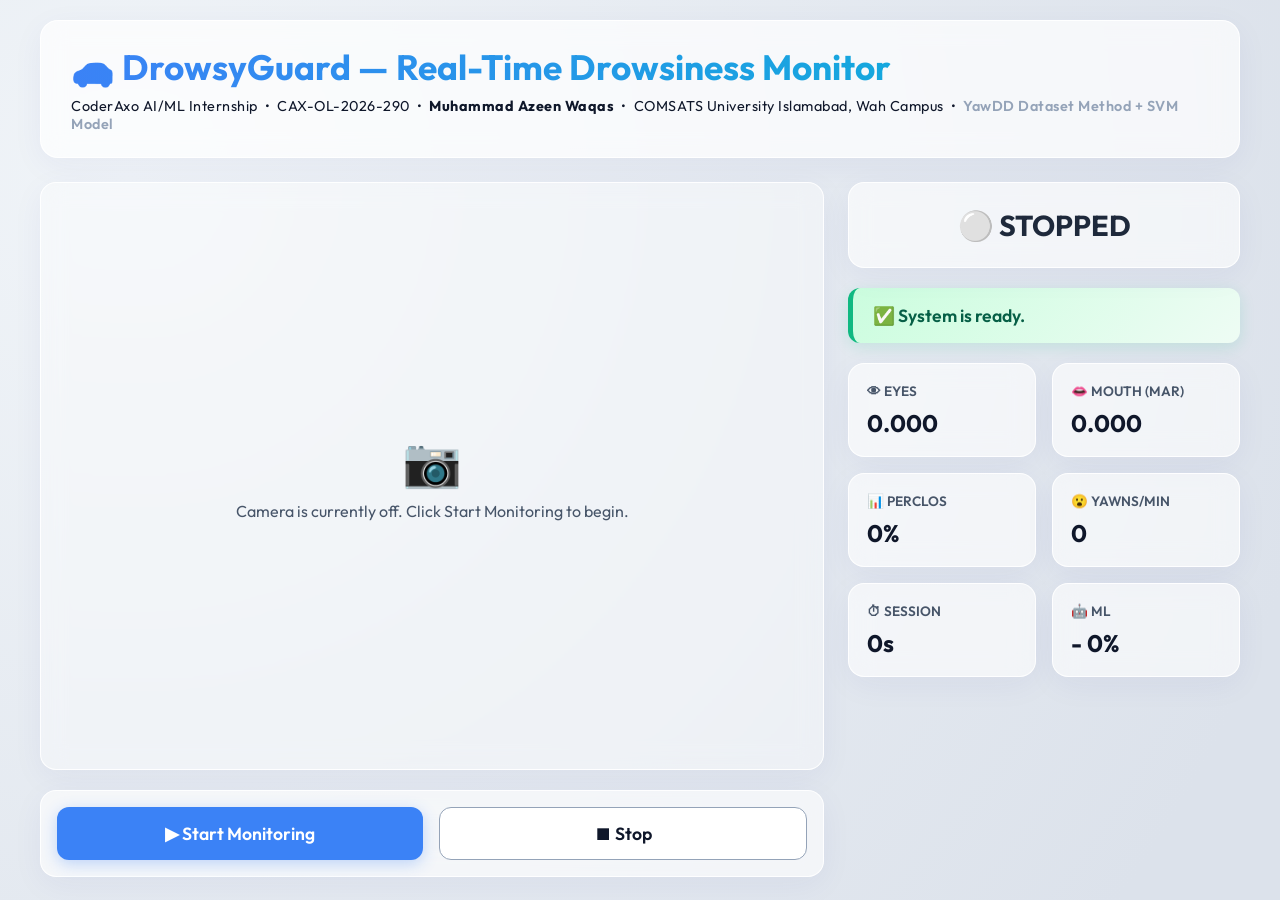
==== frontend/index.html @ d36b335c "feat: separate frontend and backend for vercel/railway deployment, add websocket camera streaming" ====
<!DOCTYPE html>
<html lang="en">
<head>
    <meta charset="UTF-8">
    <meta name="viewport" content="width=device-width, initial-scale=1.0">
    <title>DrowsyGuard | Real-Time Monitor</title>
    <link href="https://fonts.googleapis.com/css2?family=Outfit:wght@300;400;600;700&display=swap" rel="stylesheet">
    <link rel="stylesheet" href="/static/style.css">
</head>
<body>
    <div class="app-container">
        <!-- Header -->
        <header class="header-card">
            <h1 class="title-text">🚗 DrowsyGuard — Real-Time Drowsiness Monitor</h1>
            <p class="subtitle">
                CoderAxo AI/ML Internship &nbsp;&bull;&nbsp; CAX-OL-2026-290 &nbsp;&bull;&nbsp;
                <strong>Muhammad Azeen Waqas</strong> &nbsp;&bull;&nbsp;
                COMSATS University Islamabad, Wah Campus &nbsp;&bull;&nbsp;
                <span class="highlight">YawDD Dataset Method + SVM Model</span>
            </p>
        </header>

        <!-- Main Content -->
        <main class="main-layout">
            <!-- Left Side: Video Feed -->
            <section class="video-section">
                <div class="video-container glass-card">
                    <img id="video-feed" src="" alt="Webcam Feed Will Appear Here" class="hidden">
                    <div id="video-placeholder" class="video-placeholder">
                        <div class="placeholder-icon">📷</div>
                        <p>Camera is currently off. Click Start Monitoring to begin.</p>
                    </div>
                </div>
                
                <div class="controls glass-card">
                    <button id="btn-start" class="btn btn-primary">▶ Start Monitoring</button>
                    <button id="btn-stop" class="btn btn-secondary">⏹ Stop</button>
                </div>
            </section>

            <!-- Right Side: Dashboard -->
            <section class="dashboard-section">
                <!-- Status Badge -->
                <div class="glass-card status-card">
                    <h2 id="current-state" class="state-text">⚪ STOPPED</h2>
                </div>

                <!-- Alert Box -->
                <div id="alert-box" class="alert-box alert-ok">
                    ✅ System is ready.
                </div>

                <!-- Metrics Grid -->
                <div class="metrics-grid">
                    <div class="metric-card glass-card">
                        <label>👁 EYES</label>
                        <div id="metric-eyes" class="metric-value">0.000</div>
                    </div>
                    <div class="metric-card glass-card">
                        <label>👄 MOUTH (MAR)</label>
                        <div id="metric-mar" class="metric-value">0.000</div>
                    </div>
                    <div class="metric-card glass-card">
                        <label>📊 PERCLOS</label>
                        <div id="metric-perclos" class="metric-value">0%</div>
                    </div>
                    <div class="metric-card glass-card">
                        <label>😮 Yawns/min</label>
                        <div id="metric-yawns" class="metric-value">0</div>
                    </div>
                    <div class="metric-card glass-card">
                        <label>⏱ Session</label>
                        <div id="metric-session" class="metric-value">0s</div>
                    </div>
                    <div class="metric-card glass-card">
                        <label>🤖 ML</label>
                        <div id="metric-ml" class="metric-value">- 0%</div>
                    </div>
                </div>
            </section>
        </main>
    </div>

    <script src="/static/script.js"></script>
</body>
</html>
---- static/style.css ----
/* Global Resets and Base Styles */
:root {
    --bg-gradient: radial-gradient(circle at 10% 20%, rgb(240, 244, 248) 0%, rgb(220, 226, 235) 90.2%);
    --text-main: #0f172a;
    --text-muted: #475569;
    --text-light: #94a3b8;
    
    --glass-bg: rgba(255, 255, 255, 0.6);
    --glass-border: rgba(255, 255, 255, 0.9);
    --glass-shadow: 0 8px 32px 0 rgba(31, 38, 135, 0.05);
    
    --color-primary: #3b82f6;
    --color-secondary: #64748b;
    --color-success: #10b981;
    --color-warning: #f59e0b;
    --color-danger: #ef4444;
}

* {
    box-sizing: border-box;
    margin: 0;
    padding: 0;
}

body {
    font-family: 'Outfit', sans-serif;
    background: var(--bg-gradient);
    color: var(--text-main);
    min-height: 100vh;
    padding: 20px;
}

.app-container {
    max-width: 1200px;
    margin: 0 auto;
}

/* Glassmorphism Classes */
.glass-card {
    background: var(--glass-bg);
    backdrop-filter: blur(12px);
    -webkit-backdrop-filter: blur(12px);
    border-radius: 16px;
    border: 1px solid var(--glass-border);
    box-shadow: var(--glass-shadow);
    transition: transform 0.3s ease, box-shadow 0.3s ease;
}

/* Header */
.header-card {
    background: rgba(255, 255, 255, 0.7);
    backdrop-filter: blur(12px);
    -webkit-backdrop-filter: blur(12px);
    border-radius: 18px;
    padding: 24px 30px;
    margin-bottom: 24px;
    border: 1px solid rgba(255, 255, 255, 0.9);
    box-shadow: var(--glass-shadow);
}

.title-text {
    background: linear-gradient(to right, #3b82f6 0%, #06b6d4 100%);
    -webkit-background-clip: text;
    -webkit-text-fill-color: transparent;
    font-size: 2.2rem;
    font-weight: 700;
    margin-bottom: 8px;
}

.subtitle {
    color: var(--text-secondary);
    font-size: 0.9rem;
    letter-spacing: 0.5px;
}

.highlight {
    color: var(--text-light);
    font-weight: 600;
}

/* Main Layout */
.main-layout {
    display: flex;
    gap: 24px;
    flex-wrap: wrap;
}

.video-section {
    flex: 2;
    min-width: 300px;
    display: flex;
    flex-direction: column;
    gap: 20px;
}

.dashboard-section {
    flex: 1;
    min-width: 300px;
    display: flex;
    flex-direction: column;
    gap: 20px;
}

/* Video Feed */
.video-container {
    width: 100%;
    aspect-ratio: 4/3;
    overflow: hidden;
    display: flex;
    align-items: center;
    justify-content: center;
    position: relative;
    background: rgba(255, 255, 255, 0.4);
}

#video-feed {
    width: 100%;
    height: 100%;
    object-fit: cover;
    border-radius: 16px;
}

.video-placeholder {
    text-align: center;
    color: var(--text-muted);
}

.placeholder-icon {
    font-size: 3rem;
    margin-bottom: 10px;
}

.hidden {
    display: none !important;
}

/* Controls */
.controls {
    display: flex;
    gap: 16px;
    padding: 16px;
}

.btn {
    flex: 1;
    padding: 14px 24px;
    border: none;
    border-radius: 12px;
    font-family: 'Outfit', sans-serif;
    font-size: 1.1rem;
    font-weight: 600;
    cursor: pointer;
    transition: all 0.2s ease;
}

.btn-primary {
    background: var(--color-primary);
    color: white;
    box-shadow: 0 4px 15px rgba(59, 130, 246, 0.3);
}

.btn-primary:hover {
    background: #2563eb;
    transform: translateY(-2px);
    box-shadow: 0 6px 20px rgba(59, 130, 246, 0.4);
}

.btn-secondary {
    background: white;
    color: var(--text-main);
    border: 1px solid var(--text-light);
}

.btn-secondary:hover {
    background: #f8fafc;
    transform: translateY(-2px);
}

/* Status Card */
.status-card {
    padding: 24px;
    text-align: center;
}

.state-text {
    margin: 0;
    color: #1e293b;
    font-size: 1.8rem;
    text-transform: uppercase;
}

/* Alert Box */
.alert-box {
    border-radius: 12px;
    padding: 16px 20px;
    font-size: 1.1rem;
    font-weight: 600;
    transition: all 0.3s ease;
}

.alert-ok {
    background: linear-gradient(135deg, rgba(200, 255, 220, 0.9), rgba(240, 255, 245, 0.9));
    border-left: 5px solid var(--color-success);
    color: #065f46;
    box-shadow: 0 4px 15px rgba(16, 185, 129, 0.15);
}

.alert-warn {
    background: linear-gradient(135deg, rgba(254, 240, 138, 0.9), rgba(254, 252, 216, 0.9));
    border-left: 5px solid var(--color-warning);
    color: #92400e;
    box-shadow: 0 4px 15px rgba(245, 158, 11, 0.15);
}

.alert-danger {
    background: linear-gradient(135deg, rgba(254, 202, 202, 0.9), rgba(254, 226, 226, 0.9));
    border-left: 5px solid var(--color-danger);
    color: #991b1b;
    box-shadow: 0 4px 20px rgba(239, 68, 68, 0.2);
    animation: pulse-red 1.5s infinite;
}

@keyframes pulse-red {
    0% { box-shadow: 0 0 0 0 rgba(239, 68, 68, 0.4); }
    70% { box-shadow: 0 0 0 15px rgba(239, 68, 68, 0); }
    100% { box-shadow: 0 0 0 0 rgba(239, 68, 68, 0); }
}

/* Metrics Grid */
.metrics-grid {
    display: grid;
    grid-template-columns: repeat(2, 1fr);
    gap: 16px;
}

.metric-card {
    padding: 18px;
}

.metric-card:hover {
    transform: translateY(-2px);
    box-shadow: 0 10px 40px 0 rgba(31, 38, 135, 0.1);
    border-color: rgba(255, 255, 255, 1);
}

.metric-card label {
    display: block;
    color: var(--text-muted);
    font-size: 0.85rem;
    text-transform: uppercase;
    font-weight: 600;
    margin-bottom: 8px;
}

.metric-value {
    color: var(--text-main);
    font-size: 1.5rem;
    font-weight: 700;
}

@media (max-width: 768px) {
    .main-layout {
        flex-direction: column;
    }
}
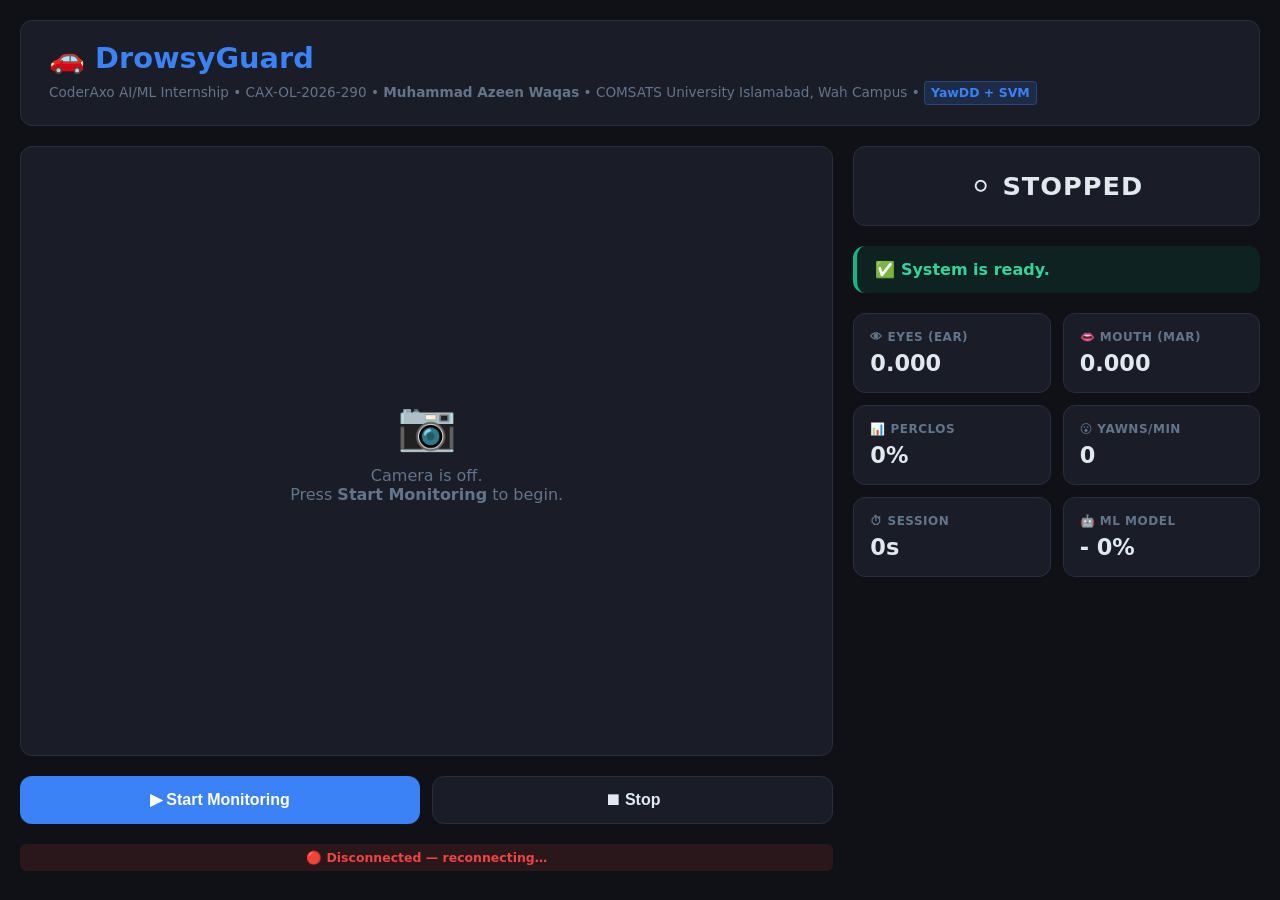
==== commit 5cb708f9: "feat: rewrite frontend with pure HTML/CSS dark theme, no Bootstrap/CDN" ====
--- a/frontend/index.html
+++ b/frontend/index.html
@@ -3,84 +3,90 @@
 <head>
     <meta charset="UTF-8">
     <meta name="viewport" content="width=device-width, initial-scale=1.0">
+    <meta name="description" content="DrowsyGuard — Real-time AI drowsiness detection for drivers using webcam and machine learning.">
     <title>DrowsyGuard | Real-Time Monitor</title>
-    <link href="https://fonts.googleapis.com/css2?family=Outfit:wght@300;400;600;700&display=swap" rel="stylesheet">
-    <link rel="stylesheet" href="/static/style.css">
+    <link rel="stylesheet" href="static/style.css">
 </head>
 <body>
-    <div class="app-container">
-        <!-- Header -->
-        <header class="header-card">
-            <h1 class="title-text">🚗 DrowsyGuard — Real-Time Drowsiness Monitor</h1>
+
+    <div class="page">
+
+        <!-- ── Header ──────────────────────────── -->
+        <header class="header">
+            <h1>🚗 DrowsyGuard</h1>
             <p class="subtitle">
-                CoderAxo AI/ML Internship &nbsp;&bull;&nbsp; CAX-OL-2026-290 &nbsp;&bull;&nbsp;
-                <strong>Muhammad Azeen Waqas</strong> &nbsp;&bull;&nbsp;
-                COMSATS University Islamabad, Wah Campus &nbsp;&bull;&nbsp;
-                <span class="highlight">YawDD Dataset Method + SVM Model</span>
+                CoderAxo AI/ML Internship &bull; CAX-OL-2026-290 &bull;
+                <strong>Muhammad Azeen Waqas</strong> &bull;
+                COMSATS University Islamabad, Wah Campus &bull;
+                <span class="tag">YawDD + SVM</span>
             </p>
         </header>
 
-        <!-- Main Content -->
-        <main class="main-layout">
-            <!-- Left Side: Video Feed -->
-            <section class="video-section">
-                <div class="video-container glass-card">
-                    <img id="video-feed" src="" alt="Webcam Feed Will Appear Here" class="hidden">
-                    <div id="video-placeholder" class="video-placeholder">
-                        <div class="placeholder-icon">📷</div>
-                        <p>Camera is currently off. Click Start Monitoring to begin.</p>
+        <!-- ── Main ────────────────────────────── -->
+        <main class="layout">
+
+            <!-- Left: Camera -->
+            <section class="camera-col">
+
+                <div class="video-box" id="video-box">
+                    <img id="video-feed" src="" alt="Processed webcam feed" class="hidden">
+                    <div id="video-placeholder" class="placeholder">
+                        <span class="cam-icon">📷</span>
+                        <p>Camera is off.<br>Press <strong>Start Monitoring</strong> to begin.</p>
                     </div>
                 </div>
-                
-                <div class="controls glass-card">
-                    <button id="btn-start" class="btn btn-primary">▶ Start Monitoring</button>
-                    <button id="btn-stop" class="btn btn-secondary">⏹ Stop</button>
+
+                <div class="controls">
+                    <button id="btn-start" class="btn btn-start">▶ Start Monitoring</button>
+                    <button id="btn-stop"  class="btn btn-stop">⏹ Stop</button>
                 </div>
+
+                <div id="ws-status" class="ws-status connecting">Connecting to backend…</div>
+
             </section>
 
-            <!-- Right Side: Dashboard -->
-            <section class="dashboard-section">
-                <!-- Status Badge -->
-                <div class="glass-card status-card">
-                    <h2 id="current-state" class="state-text">⚪ STOPPED</h2>
+            <!-- Right: Dashboard -->
+            <section class="dash-col">
+
+                <div class="status-card" id="status-card">
+                    <h2 id="current-state">⚪ STOPPED</h2>
                 </div>
 
-                <!-- Alert Box -->
-                <div id="alert-box" class="alert-box alert-ok">
-                    ✅ System is ready.
+                <div id="alert-box" class="alert alert-ok">✅ System is ready.</div>
+
+                <div class="metrics-grid">
+                    <div class="metric">
+                        <span class="metric-label">👁 EYES (EAR)</span>
+                        <span id="metric-eyes" class="metric-val">0.000</span>
+                    </div>
+                    <div class="metric">
+                        <span class="metric-label">👄 MOUTH (MAR)</span>
+                        <span id="metric-mar" class="metric-val">0.000</span>
+                    </div>
+                    <div class="metric">
+                        <span class="metric-label">📊 PERCLOS</span>
+                        <span id="metric-perclos" class="metric-val">0%</span>
+                    </div>
+                    <div class="metric">
+                        <span class="metric-label">😮 YAWNS/min</span>
+                        <span id="metric-yawns" class="metric-val">0</span>
+                    </div>
+                    <div class="metric">
+                        <span class="metric-label">⏱ SESSION</span>
+                        <span id="metric-session" class="metric-val">0s</span>
+                    </div>
+                    <div class="metric">
+                        <span class="metric-label">🤖 ML MODEL</span>
+                        <span id="metric-ml" class="metric-val">- 0%</span>
+                    </div>
                 </div>
 
-                <!-- Metrics Grid -->
-                <div class="metrics-grid">
-                    <div class="metric-card glass-card">
-                        <label>👁 EYES</label>
-                        <div id="metric-eyes" class="metric-value">0.000</div>
-                    </div>
-                    <div class="metric-card glass-card">
-                        <label>👄 MOUTH (MAR)</label>
-                        <div id="metric-mar" class="metric-value">0.000</div>
-                    </div>
-                    <div class="metric-card glass-card">
-                        <label>📊 PERCLOS</label>
-                        <div id="metric-perclos" class="metric-value">0%</div>
-                    </div>
-                    <div class="metric-card glass-card">
-                        <label>😮 Yawns/min</label>
-                        <div id="metric-yawns" class="metric-value">0</div>
-                    </div>
-                    <div class="metric-card glass-card">
-                        <label>⏱ Session</label>
-                        <div id="metric-session" class="metric-value">0s</div>
-                    </div>
-                    <div class="metric-card glass-card">
-                        <label>🤖 ML</label>
-                        <div id="metric-ml" class="metric-value">- 0%</div>
-                    </div>
-                </div>
             </section>
+
         </main>
+
     </div>
 
-    <script src="/static/script.js"></script>
+    <script src="static/script.js"></script>
 </body>
 </html>
--- a/frontend/static/style.css
+++ b/frontend/static/style.css
@@ -0,0 +1,259 @@
+/* ─────────────────────────────────────────
+   DrowsyGuard — Pure CSS (no frameworks)
+   ───────────────────────────────────────── */
+
+/* Reset */
+*, *::before, *::after { box-sizing: border-box; margin: 0; padding: 0; }
+
+/* Variables */
+:root {
+    --bg:        #0f1117;
+    --surface:   #1a1d27;
+    --border:    #2a2d3d;
+    --primary:   #3b82f6;
+    --success:   #10b981;
+    --warning:   #f59e0b;
+    --danger:    #ef4444;
+    --text:      #e2e8f0;
+    --muted:     #64748b;
+    --radius:    12px;
+    --gap:       20px;
+}
+
+/* Base */
+body {
+    font-family: system-ui, -apple-system, Segoe UI, sans-serif;
+    background: var(--bg);
+    color: var(--text);
+    min-height: 100vh;
+    padding: var(--gap);
+}
+
+/* Page wrapper */
+.page {
+    max-width: 1280px;
+    margin: 0 auto;
+}
+
+/* ── Header ─────────────────────────────── */
+.header {
+    background: var(--surface);
+    border: 1px solid var(--border);
+    border-radius: var(--radius);
+    padding: 20px 28px;
+    margin-bottom: var(--gap);
+}
+
+.header h1 {
+    font-size: 1.8rem;
+    font-weight: 700;
+    color: var(--primary);
+    margin-bottom: 6px;
+}
+
+.subtitle {
+    font-size: 0.85rem;
+    color: var(--muted);
+    line-height: 1.6;
+}
+
+.tag {
+    display: inline-block;
+    background: rgba(59,130,246,0.15);
+    color: var(--primary);
+    border: 1px solid rgba(59,130,246,0.3);
+    border-radius: 4px;
+    padding: 1px 6px;
+    font-size: 0.78rem;
+    font-weight: 600;
+}
+
+/* ── Layout ─────────────────────────────── */
+.layout {
+    display: flex;
+    gap: var(--gap);
+    flex-wrap: wrap;
+}
+
+.camera-col {
+    flex: 2;
+    min-width: 300px;
+    display: flex;
+    flex-direction: column;
+    gap: var(--gap);
+}
+
+.dash-col {
+    flex: 1;
+    min-width: 280px;
+    display: flex;
+    flex-direction: column;
+    gap: var(--gap);
+}
+
+/* ── Video box ──────────────────────────── */
+.video-box {
+    background: var(--surface);
+    border: 1px solid var(--border);
+    border-radius: var(--radius);
+    aspect-ratio: 4 / 3;
+    overflow: hidden;
+    display: flex;
+    align-items: center;
+    justify-content: center;
+    position: relative;
+}
+
+#video-feed {
+    width: 100%;
+    height: 100%;
+    object-fit: cover;
+    border-radius: var(--radius);
+}
+
+.hidden { display: none !important; }
+
+.placeholder {
+    text-align: center;
+    color: var(--muted);
+    padding: 20px;
+}
+
+.cam-icon {
+    font-size: 3rem;
+    display: block;
+    margin-bottom: 12px;
+}
+
+/* ── Controls ───────────────────────────── */
+.controls {
+    display: flex;
+    gap: 12px;
+}
+
+.btn {
+    flex: 1;
+    padding: 14px;
+    border: none;
+    border-radius: var(--radius);
+    font-size: 1rem;
+    font-weight: 600;
+    cursor: pointer;
+    transition: opacity 0.15s, transform 0.15s;
+}
+
+.btn:hover  { opacity: 0.88; transform: translateY(-1px); }
+.btn:active { opacity: 1;    transform: translateY(0); }
+
+.btn-start {
+    background: var(--primary);
+    color: #fff;
+}
+
+.btn-stop {
+    background: var(--surface);
+    color: var(--text);
+    border: 1px solid var(--border);
+}
+
+/* ── WS Status ──────────────────────────── */
+.ws-status {
+    text-align: center;
+    font-size: 0.78rem;
+    font-weight: 600;
+    padding: 6px 12px;
+    border-radius: 6px;
+}
+
+.ws-status.connecting { background: rgba(100,116,139,0.15); color: var(--muted); }
+.ws-status.connected  { background: rgba(16,185,129,0.12);  color: var(--success); }
+.ws-status.error      { background: rgba(239,68,68,0.12);   color: var(--danger); }
+
+/* ── Status card ────────────────────────── */
+.status-card {
+    background: var(--surface);
+    border: 1px solid var(--border);
+    border-radius: var(--radius);
+    padding: 24px;
+    text-align: center;
+}
+
+.status-card h2 {
+    font-size: 1.6rem;
+    font-weight: 700;
+    letter-spacing: 1px;
+}
+
+/* ── Alert box ──────────────────────────── */
+.alert {
+    border-radius: var(--radius);
+    padding: 14px 18px;
+    font-size: 1rem;
+    font-weight: 600;
+    border-left: 4px solid transparent;
+    transition: background 0.3s, color 0.3s;
+}
+
+.alert-ok {
+    background: rgba(16,185,129,0.1);
+    border-color: var(--success);
+    color: #34d399;
+}
+
+.alert-warn {
+    background: rgba(245,158,11,0.1);
+    border-color: var(--warning);
+    color: #fbbf24;
+}
+
+.alert-danger {
+    background: rgba(239,68,68,0.1);
+    border-color: var(--danger);
+    color: #f87171;
+    animation: pulse 1.5s infinite;
+}
+
+@keyframes pulse {
+    0%, 100% { opacity: 1; }
+    50%       { opacity: 0.65; }
+}
+
+/* ── Metrics grid ───────────────────────── */
+.metrics-grid {
+    display: grid;
+    grid-template-columns: repeat(2, 1fr);
+    gap: 12px;
+}
+
+.metric {
+    background: var(--surface);
+    border: 1px solid var(--border);
+    border-radius: var(--radius);
+    padding: 16px;
+    display: flex;
+    flex-direction: column;
+    gap: 6px;
+    transition: border-color 0.2s;
+}
+
+.metric:hover { border-color: var(--primary); }
+
+.metric-label {
+    font-size: 0.75rem;
+    text-transform: uppercase;
+    font-weight: 600;
+    color: var(--muted);
+    letter-spacing: 0.5px;
+}
+
+.metric-val {
+    font-size: 1.4rem;
+    font-weight: 700;
+    color: var(--text);
+}
+
+/* ── Responsive ─────────────────────────── */
+@media (max-width: 700px) {
+    .layout { flex-direction: column; }
+    .header h1 { font-size: 1.4rem; }
+}
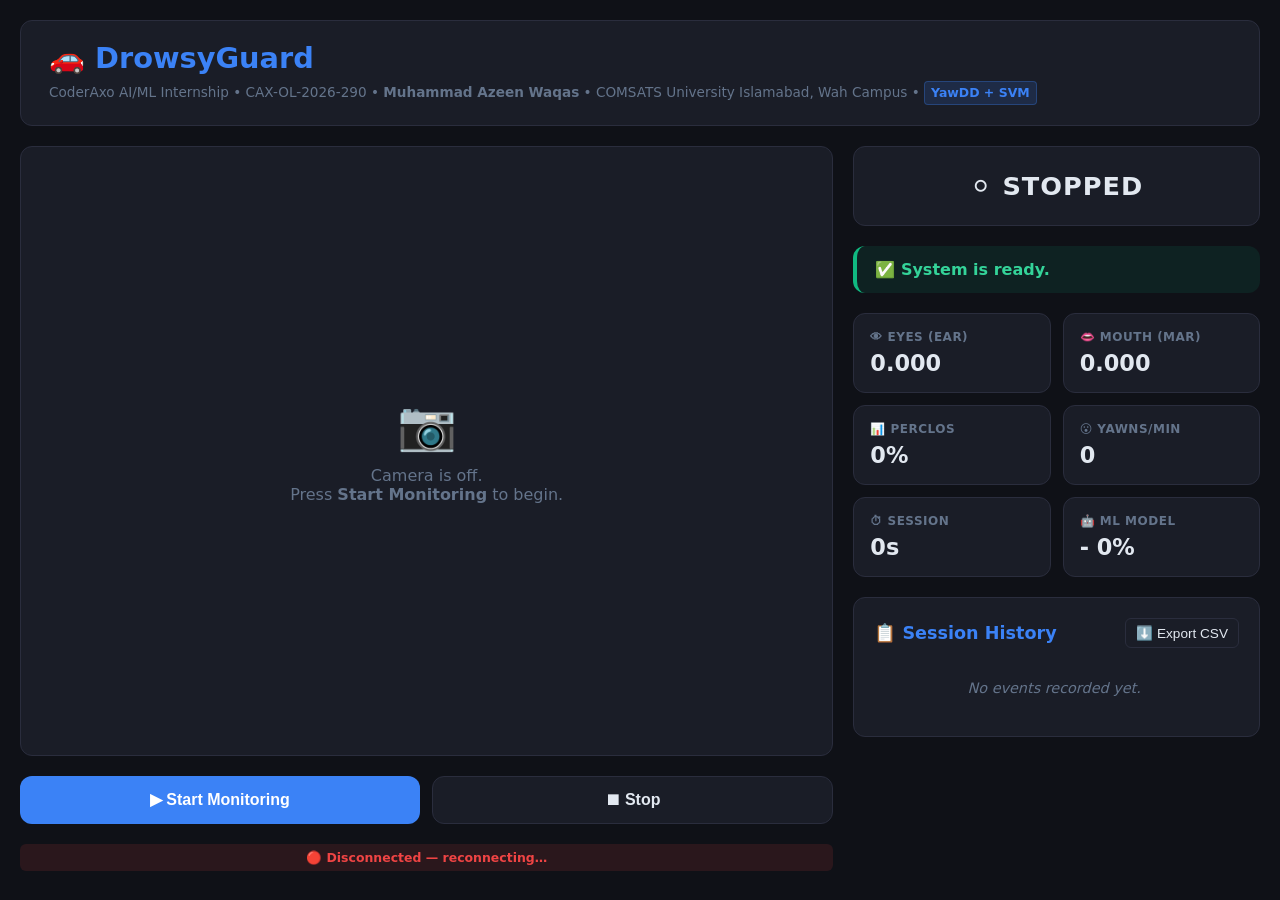
==== commit cfa79aa1: "feat: add session history logging and CSV export functionality" ====
--- a/frontend/index.html
+++ b/frontend/index.html
@@ -81,6 +81,17 @@
                     </div>
                 </div>
 
+                <!-- History & Export -->
+                <div class="history-section">
+                    <div class="history-header">
+                        <h3>📋 Session History</h3>
+                        <button id="btn-export" class="btn-export">⬇️ Export CSV</button>
+                    </div>
+                    <ul id="history-list" class="history-list">
+                        <li class="history-placeholder" id="history-placeholder">No events recorded yet.</li>
+                    </ul>
+                </div>
+
             </section>
 
         </main>
--- a/frontend/static/style.css
+++ b/frontend/static/style.css
@@ -252,8 +252,79 @@
     color: var(--text);
 }
 
+/* ── History Section ──────────────────────── */
+.history-section {
+    background: var(--surface);
+    border: 1px solid var(--border);
+    border-radius: var(--radius);
+    padding: 20px;
+    display: flex;
+    flex-direction: column;
+    gap: 12px;
+}
+
+.history-header {
+    display: flex;
+    justify-content: space-between;
+    align-items: center;
+}
+
+.history-header h3 {
+    font-size: 1.1rem;
+    color: var(--primary);
+    font-weight: 600;
+}
+
+.btn-export {
+    background: transparent;
+    color: var(--text);
+    border: 1px solid var(--border);
+    border-radius: 6px;
+    padding: 6px 10px;
+    font-size: 0.85rem;
+    cursor: pointer;
+    transition: all 0.2s;
+}
+
+.btn-export:hover {
+    background: var(--primary);
+    border-color: var(--primary);
+    color: #fff;
+}
+
+.history-list {
+    list-style: none;
+    max-height: 200px;
+    overflow-y: auto;
+    display: flex;
+    flex-direction: column;
+    gap: 8px;
+    padding-right: 5px;
+}
+
+.history-list::-webkit-scrollbar { width: 6px; }
+.history-list::-webkit-scrollbar-thumb { background: var(--border); border-radius: 4px; }
+
+.history-item {
+    font-size: 0.85rem;
+    padding: 8px 12px;
+    background: rgba(255,255,255,0.03);
+    border-left: 3px solid var(--muted);
+    border-radius: 4px;
+    display: flex;
+    flex-direction: column;
+}
+
+.history-item.warn { border-left-color: var(--warning); background: rgba(245,158,11,0.05); }
+.history-item.danger { border-left-color: var(--danger); background: rgba(239,68,68,0.05); }
+.history-item.info { border-left-color: var(--primary); }
+
+.history-time { font-size: 0.7rem; color: var(--muted); margin-bottom: 2px; }
+.history-placeholder { color: var(--muted); font-size: 0.9rem; font-style: italic; text-align: center; padding: 20px 0; }
+
 /* ── Responsive ─────────────────────────── */
 @media (max-width: 700px) {
     .layout { flex-direction: column; }
     .header h1 { font-size: 1.4rem; }
 }
+
